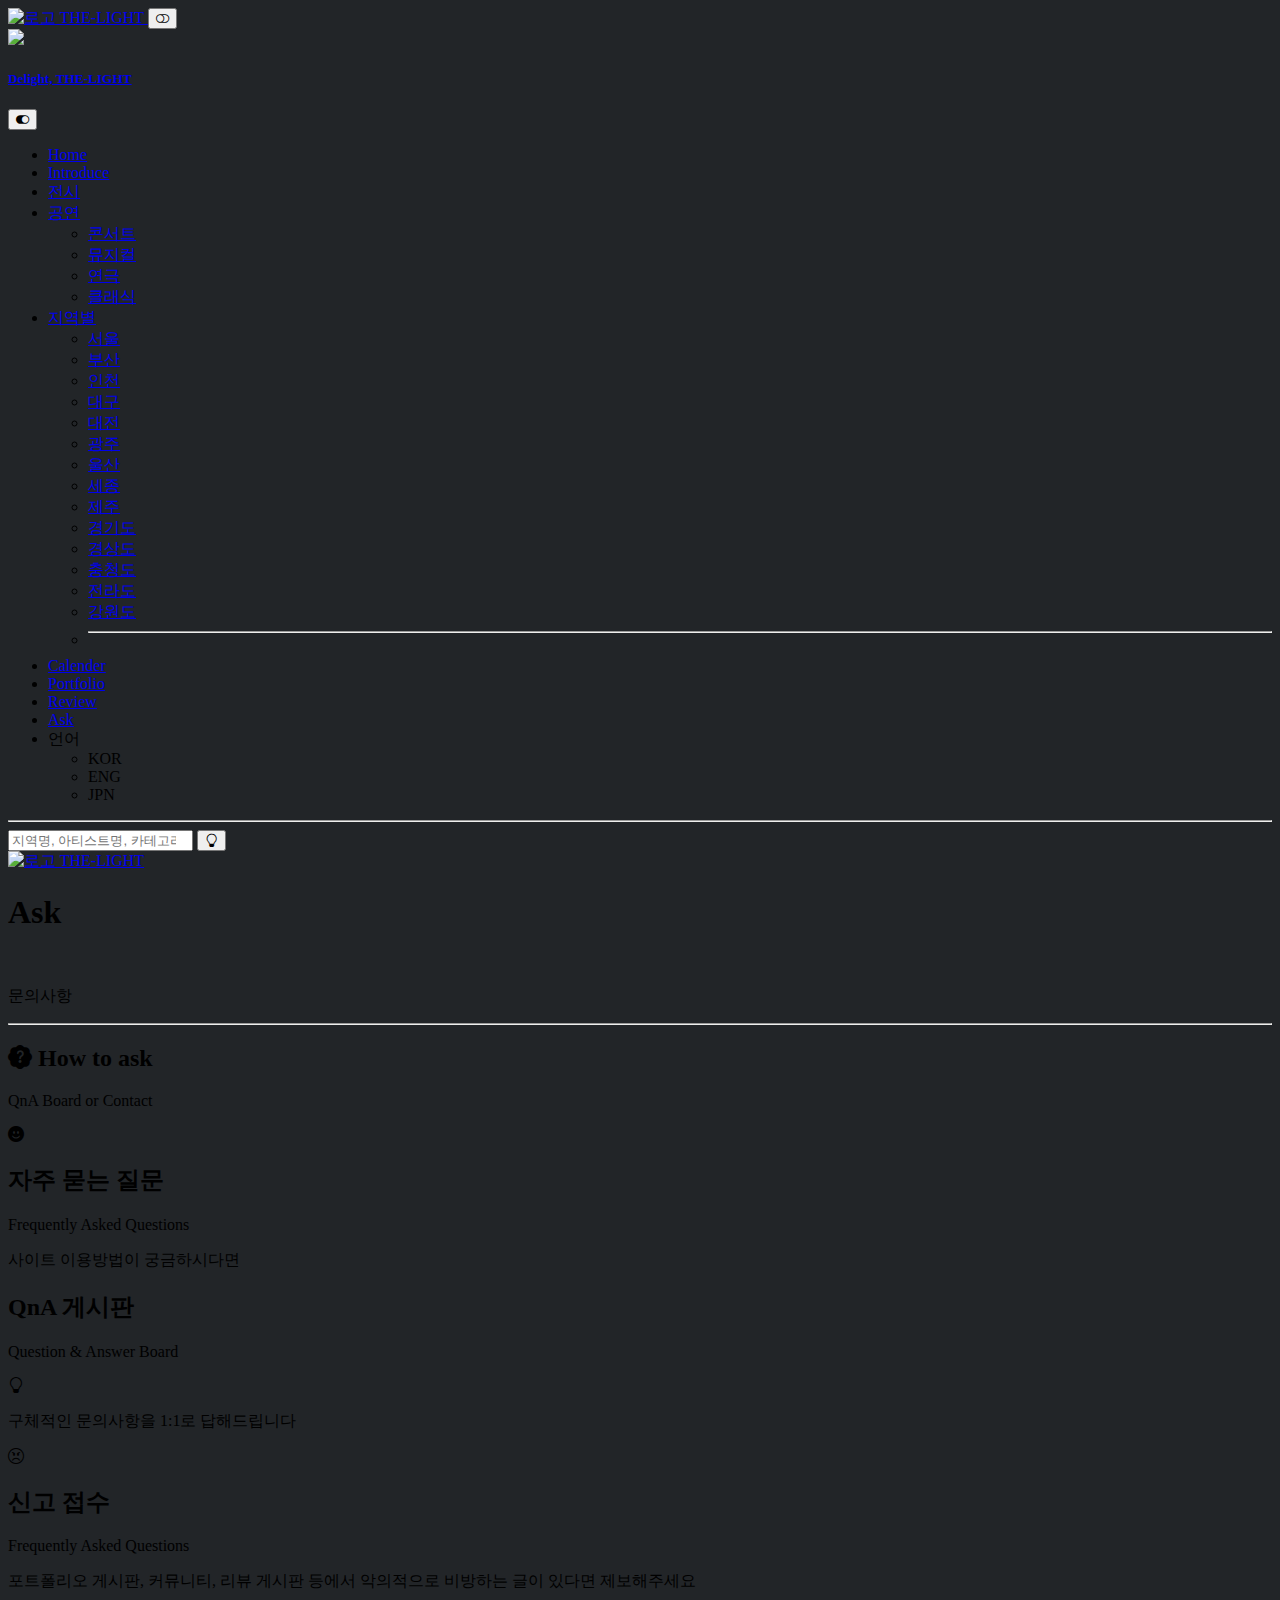
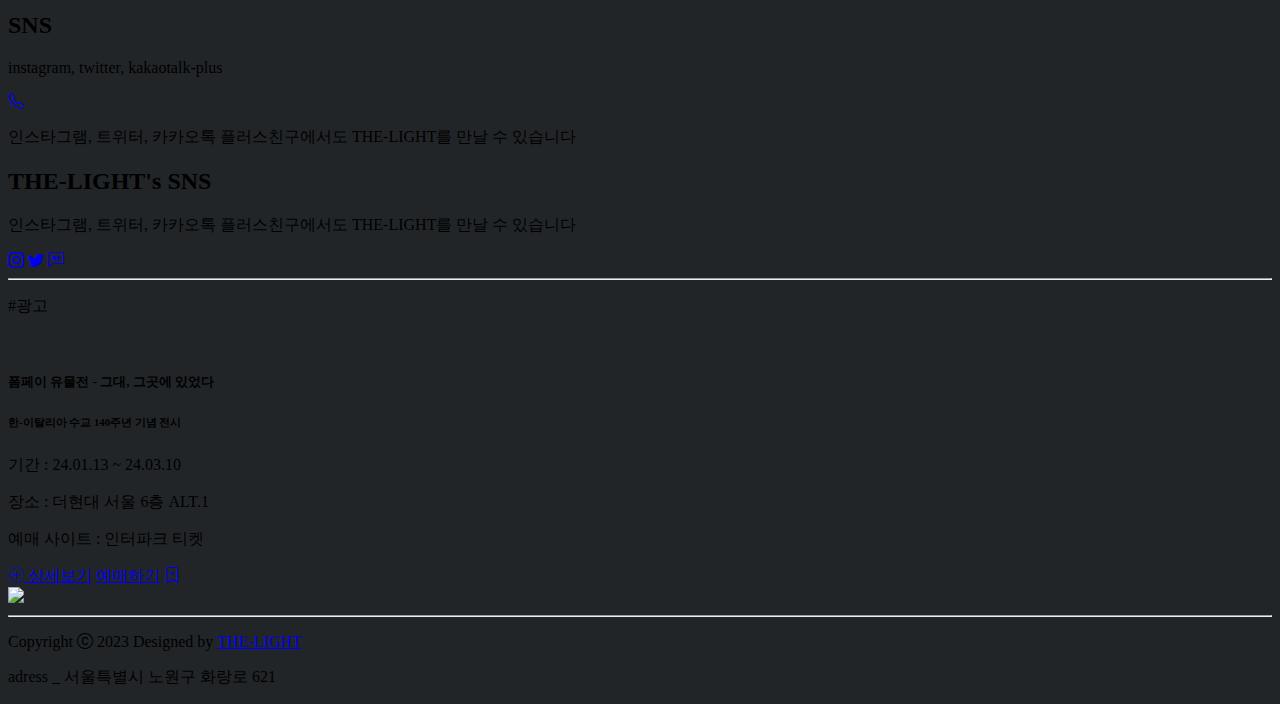
==== ask.html @ be14ea0a "Add files via upload" ====
<!doctype html>
<html lang="ko">
  <head>
    <meta charset="utf-8">
    <meta name="viewport" content="width=device-width, initial-scale=1">
    <title>THE-LIGHT</title>
    <link href="https://cdn.jsdelivr.net/npm/bootstrap@5.1.3/dist/css/bootstrap.min.css" rel="stylesheet" integrity="sha384-1BmE4kWBq78iYhFldvKuhfTAU6auU8tT94WrHftjDbrCEXSU1oBoqyl2QvZ6jIW3" crossorigin="anonymous">
    <link rel="stylesheet" href="https://cdn.jsdelivr.net/npm/bootstrap-icons@1.10.5/font/bootstrap-icons.css">
    <link rel="stylesheet" href="solution-style.css">
    <link rel="preconnect" href="https://fonts.googleapis.com">
    <link rel="preconnect" href="https://fonts.gstatic.com" crossorigin>
    <link href="https://fonts.googleapis.com/css2?family=Gugi&display=swap" rel="stylesheet">
    <style>
        body{background-color:#222528} 
    </style>
   
  </head>

  <body>

<!--네비게이션바-->
<nav class="navbar navbar-expand-lg navbar-dark fixed-bottom data-bs-target">
  <div class="container-fluid">
      <a class="font-white navbar-brand black-han-sans-font" href="index.html">
          <img src="images/light-main-logo-white.png" alt="로고">
          THE-LIGHT
      </a>

      <button class="navbar-toggler" data-bs-toggle="offcanvas" data-bs-target="#nav-menu"
      aria-controls="nav-menu"><i class="bi bi-toggle-off"></i>
      </button>
      <div class="offcanvas offcanvas-end" id="nav-menu">
          <div class="offcanvas-header">
            <a class="navbar-brand" href="index.html">
              <img src="images/light-sub-logo-white.png" class="로고">
              <h5 class="offcanvas-title" id="offcanvasNavbarLabel">Delight, THE-LIGHT</h5>
            </a>
              <button type="button" data-bs-dismiss="offcanvas" aria-label="Close"><i class="bi bi-toggle-on"></i></button>
          </div>
      
          <div class="offcanvas-body dropup">
          <ul id="nav-menu" class="navbar-nav justify-content-end flex-grow-1 pe-3">
              <li class="nav-item">
                  <a class="nav-link" aria-current="page" href="index.html">Home</a>
              </li>
              <li class="nav-item">
                  <a class="nav-link" href="index.html">Introduce</a>
              </li>
              <li class="nav-item dropdown">
                  <a class="nav-link" href="museum.html">전시</a>
              </li>
              <li class="nav-item dropdown">
                  <a class="nav-link dropdown-toggle active" href="#" id="offcanvasNavbarDropdown" role="button" data-bs-toggle="dropdown" aria-expanded="false">
                    공연
                  </a>
                  <ul class="dropdown-menu" aria-labelledby="offcanvasNavbarDropdown">
                    <li><a class="dropdown-item nav-link active" href="concert.html">콘서트</a></li>
                    <li><a class="dropdown-item" href="#">뮤지컬</a></li>
                    <li><a class="dropdown-item" href="#">연극</a></li>
                    <li><a class="dropdown-item" href="#">클래식</a></li>
                  </ul>
              </li>
              <li class="nav-item dropdown">
                  <a class="nav-link dropdown-toggle" href="#" id="offcanvasNavbarDropdown" role="button" data-bs-toggle="dropdown" aria-expanded="false">
                    지역별
                  </a>
                  <ul class="dropdown-menu" aria-labelledby="offcanvasNavbarDropdown">
                    <li><a class="dropdown-item" href="#">서울</a></li>
                    <li><a class="dropdown-item" href="#">부산</a></li>
                    <li><a class="dropdown-item" href="#">인천</a></li>
                    <li><a class="dropdown-item" href="#">대구</a></li>
                    <li><a class="dropdown-item" href="#">대전</a></li>
                    <li><a class="dropdown-item" href="#">광주</a></li>
                    <li><a class="dropdown-item" href="#">울산</a></li>
                    <li><a class="dropdown-item" href="#">세종</a></li>
                    <li><a class="dropdown-item" href="#">제주</a></li>
                    <li><a class="dropdown-item" href="#">경기도</a></li>
                    <li><a class="dropdown-item" href="#">경상도</a></li>
                    <li><a class="dropdown-item" href="#">충청도</a></li>
                    <li><a class="dropdown-item" href="#">전라도</a></li>
                    <li><a class="dropdown-item" href="#">강원도</a></li>

                    <li>
                      <hr class="dropdown-divider">
                    </li>
                  </ul>
              </li>
              <li class="nav-item">
                  <a class="nav-link" href="calender.html">Calender</a>
              </li>
              <li class="nav-item">
                  <a class="nav-link" href="#">Portfolio</a>
              </li>
              <li class="nav-item">
                  <a class="nav-link" href="#">Review</a>
              </li>
              <li class="nav-item">
                  <a class="nav-link" href="ask.html">Ask</a>
              </li>

              <li class="nav-item dropdown">
                  <a class="nav-link active dropdown-toggle" id="offcanvasNavbarDropdown" role="button" data-bs-toggle="dropdown" aria-expanded="false">
                      언어
                    </a>
                    <ul class="dropdown-menu" aria-labelledby="offcanvasNavbarDropdown">
                      <li><a class="dropdown-item">KOR</a></li>
                      <li><a class="dropdown-item">ENG</a></li>
                      <li><a class="dropdown-item">JPN</a></li>
                    </ul>
              </li>
          </ul>

          <hr>
        <form class="d-flex">
          <input class="form-control me-2" type="search" placeholder="지역명, 아티스트명, 카테고리를 입력하세요." aria-label="Search">
          <button class="btn btn-outline-success" type="submit"><i class="bi bi-lightbulb"></i></button>
        </form>

      </div>
    </div>
  </div>
</nav>
  <!--네비게이션 끝-->
       
    
<!--찐 바디-->

<section class="container overflow-hidden py-4" id="ask">

  <div class="container-fluid hover">
    <a class="font-white navbar-brand black-han-sans-font" href="index.html">
        <img src="images/light-main-logo-white.png" alt="로고">
        THE-LIGHT
    </a>
    </div>
</section>

  <div class="py-5" id="ask-header">
      <h1 class="fw-bold ps-5 ms-5">Ask</h1>
      <br/>
      <p class="lead text-white fs-6 ibm-plex-kr-font ps-5 ms-5"> 문의사항
      </p>
      </div>
  </div>




<section class="container overflow-hidden py-5 px-2">
    <hr>

    <div class="text-center py-3">
      <h2><i class="bi bi-patch-question-fill"></i> How to ask</h2>
      <p class="lead text-muted">QnA Board or Contact</p>
  </div>

    <div class="row mb-5 g-4">
        <div class="col-md-6">
            <div class="card-hover shadow rounded p-4">
                <div class="d-flex align-items-center py-3">
                    <i class="bi bi-emoji-smile-fill fs-1"></i>
                    <div class="ms-3">
                        <h2 class="fs-3">자주 묻는 질문</h2>
                        <p class="text-muted">Frequently Asked Questions</p>
                    </div>
                </div>
                <p class="text-muted">사이트 이용방법이 궁금하시다면</p>
           
            </div>
        </div>

        <div class="col-md-6">
            <div class="card-hover shadow rounded p-4">
                <div class="d-flex justify-content-end align-items-center py-3">
                    <div class="ms-3 text-end">
                        <h2 class="fs-3">QnA 게시판</h2>
                        <p class="text-muted">Question & Answer Board</p>
                    </div>
                    <i class="bi bi-lightbulb fs-1 px-3"></i>
                </div>
                <p class="text-muted">구체적인 문의사항을 1:1로 답해드립니다</p>
           
            </div>
        </div>


        <div class="col-md-6">
            <div class="card-hover shadow rounded p-4">
                <div class="d-flex align-items-center py-3">
                    <i class="bi bi-emoji-angry fs-1"></i>
                    <div class="ms-3">
                        <h2 class="fs-3">신고 접수</h2>
                        <p class="text-muted">Frequently Asked Questions</p>
                    </div>
                </div>
                <p class="text-muted">포트폴리오 게시판, 커뮤니티, 리뷰 게시판 등에서 악의적으로 비방하는 글이 있다면 제보해주세요</p>
           
            </div>
        </div>
        <div class="col-md-6">
            <div class="card-hover shadow rounded p-4">
                <div class="d-flex justify-content-end align-items-center py-3">
                    <div class="ms-3 text-end">
                        <h2 class="fs-3"> SNS</h2>
                        <p class="text-muted"> instagram, twitter, kakaotalk-plus </p>
                    </div>
                    <a href="#sns-links"><i class="bi bi-telephone fs-1 px-3 text-white"></i></a>
                </div>
                <p class="text-muted">인스타그램, 트위터, 카카오톡 플러스친구에서도 THE-LIGHT를 만날 수 있습니다</p>
           
            </div>
        </div>

    
    </div>
</section>


<!--SNS-->
<section class="py-5" id="sns-links">
    <div class="container text-center text-white">
        <h2 class="mb-3">THE-LIGHT's SNS</h2>
        <p class="text-white">인스타그램, 트위터, 카카오톡 플러스친구에서도 THE-LIGHT를 만날 수 있습니다</p>
        <div class="d-flex justify-content-evenly px-5 mt-4 w-50 m-auto">
            <a href="#" class="btn btn-primary rounded-pill btn-lg px-4"><i class="bi bi-instagram"></i></a>
            <a href="#" class="btn btn-info rounded-pill btn-lg px-4"><i class="bi bi-twitter"></i></a>
            <a href="#" class="btn btn-warning rounded-pill btn-lg px-4"><i class="bi bi-chat-left-quote"></i></a>
        </div>
    </div>

   </section>





   <!--대문짝 만한 광고-->
   <section class="container overflow-hidden py-5 px-2">
   
       <hr>
      
       <div class="py-3">
         <div class="row justify-content-between align-items-start">
           <div class="col-md-7 col-lg-5 px-lg-5">
             <p class="hahmlett btn btn-dark rounded-pill px-3 btn-sm border border-1 border-muted"> #광고 </p>
            <br/>
             <h5 class="lead fs-4"> 폼페이 유물전 - 그대, 그곳에 있었다</h5>
             <h6 clas="text-muted fb-5 mb-2">한-이탈리아 수교 140주년 기념 전시</h6>
             <p class="lh-lg text-muted">기간 : 24.01.13 ~ 24.03.10 </p>
             <p class="lh-lg text-muted">장소 : 더현대 서울 6층 ALT.1 </p>
             <p class="lh-lg text-muted">예매 사이트 : 인터파크 티켓 </p>
     
             <div class="justify-content-end py-2">
                 <a href="day6.html" class="btn btn-dark btn-sm px-4 border border-1"><i class="bi bi-plus-circle-dotted"></i> 상세보기</a>
                 <a href="https://tickets.interpark.com/goods/23017198" target="_blank" class="btn btn-info  btn-sm px-4">예매하기</a>
                 <a href="#" class="btn btn-dark  btn-sm px-2 border border-1 border-info"><i class="bi bi-bookmark-plus"></i></a>
           </div>
           </div>
     
           <div class="col-md-7 col-lg-5 px-lg-5">
             <img class="img-fluid" src="images/pompay.png">
           </div>
          </div>
       </div>
       <hr>
     
     </section>
   <section class="container overflow-hidden mb-5 px-2">
        <!--풋터-->
        <footer class="bg-dark text-white">
            <div class="container text-center">
                <p class="py-4 mb-0">Copyright <i class="bi bi-c-circle"></i> 2023 Designed by <a href="index.html" target="_blank" class="black-han-sans-font text-white text-decoration-none">THE-LIGHT</a> </p>
            </div>
            <p class="text-muted text-center mb-5">adress _ 서울특별시 노원구 화랑로 621</p>
        </footer>
        
    </section>


    <script src="https://cdn.jsdelivr.net/npm/bootstrap@5.1.3/dist/js/bootstrap.bundle.min.js" integrity="sha384-ka7Sk0Gln4gmtz2MlQnikT1wXgYsOg+OMhuP+IlRH9sENBO0LRn5q+8nbTov4+1p" crossorigin="anonymous"></script>
  </body>
</html>
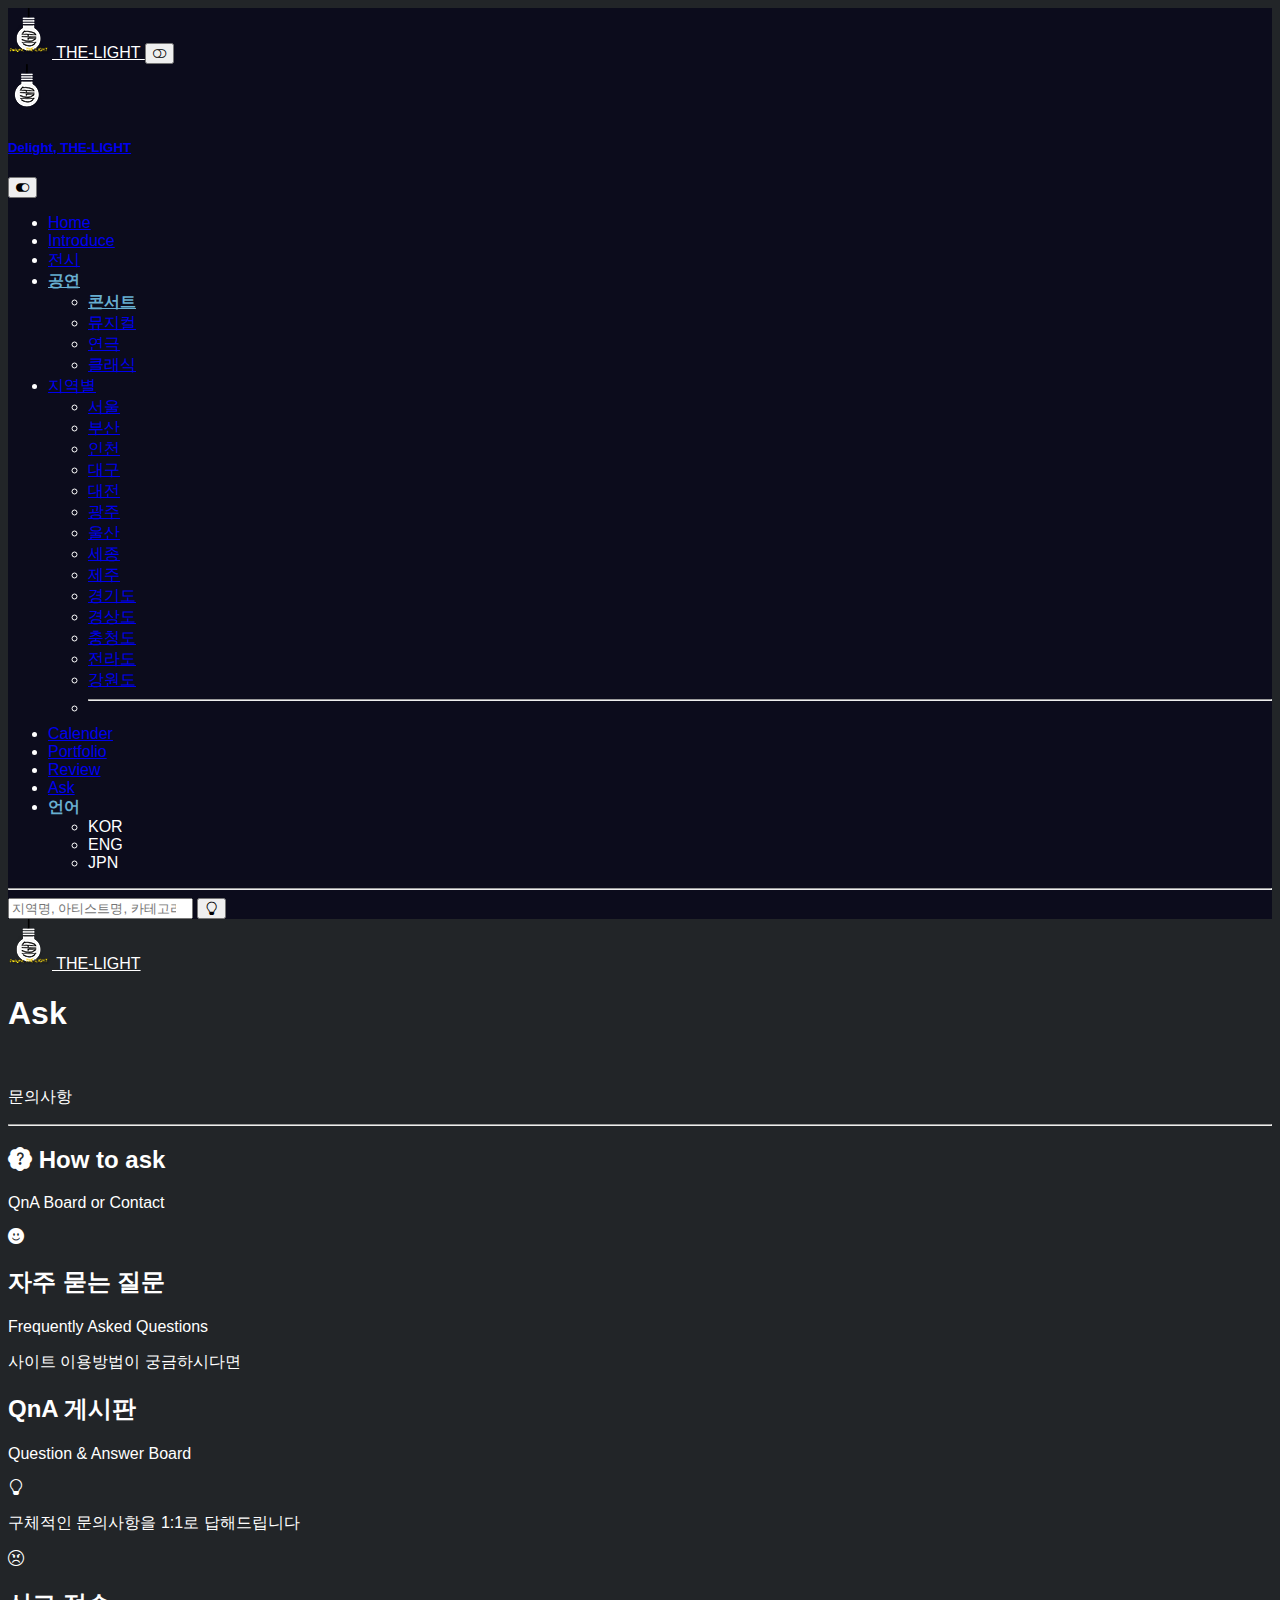
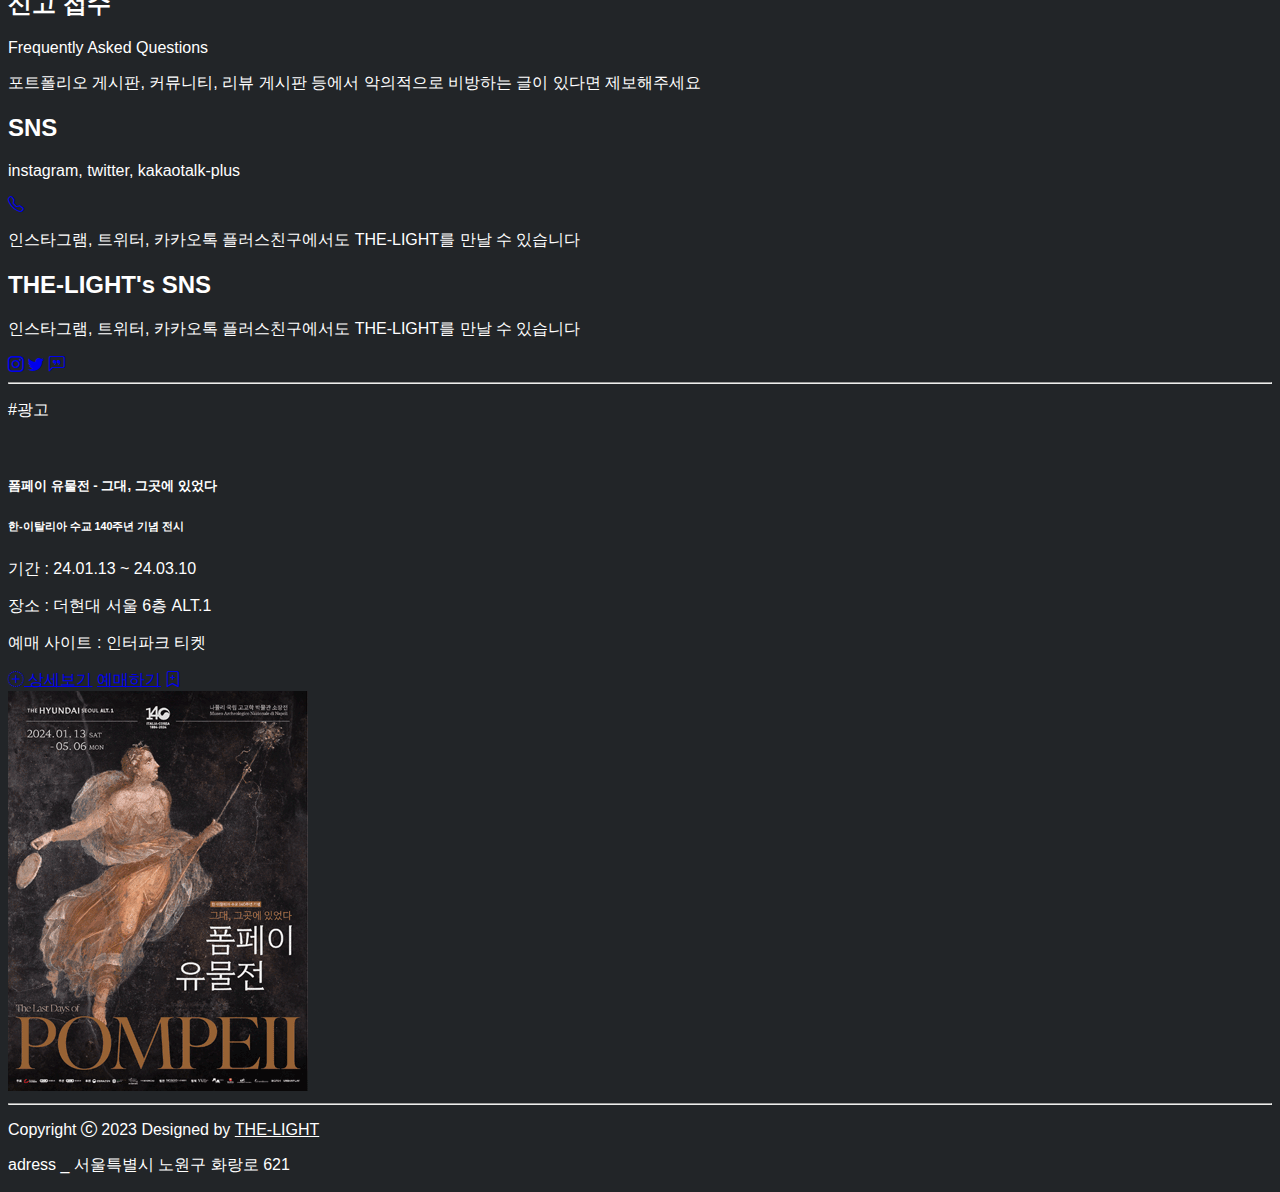
==== commit 2227555b: "Add files via upload" ====
--- a/ask.html
+++ b/ask.html
@@ -156,17 +156,17 @@
 
     <div class="row mb-5 g-4">
         <div class="col-md-6">
-            <div class="card-hover shadow rounded p-4">
-                <div class="d-flex align-items-center py-3">
-                    <i class="bi bi-emoji-smile-fill fs-1"></i>
-                    <div class="ms-3">
-                        <h2 class="fs-3">자주 묻는 질문</h2>
-                        <p class="text-muted">Frequently Asked Questions</p>
-                    </div>
-                </div>
+          <div class="card-hover shadow rounded p-4">
+            <div class="d-flex align-items-center py-3">
+            <i class="bi bi-emoji-smile-fill fs-1"></i>
+            <div class="ms-3">
+            <h2 class="fs-3">자주 묻는 질문</h2>
+            <p class="text-muted">Frequently Asked Questions</p>
+            </div>
+            </div>
                 <p class="text-muted">사이트 이용방법이 궁금하시다면</p>
            
-            </div>
+          </div>
         </div>
 
         <div class="col-md-6">
@@ -178,7 +178,7 @@
                     </div>
                     <i class="bi bi-lightbulb fs-1 px-3"></i>
                 </div>
-                <p class="text-muted">구체적인 문의사항을 1:1로 답해드립니다</p>
+                <p class="text-muted text-end">구체적인 문의사항을 1:1로 답해드립니다</p>
            
             </div>
         </div>
@@ -206,7 +206,7 @@
                     </div>
                     <a href="#sns-links"><i class="bi bi-telephone fs-1 px-3 text-white"></i></a>
                 </div>
-                <p class="text-muted">인스타그램, 트위터, 카카오톡 플러스친구에서도 THE-LIGHT를 만날 수 있습니다</p>
+                <p class="text-muted text-end">인스타그램, 트위터, 카카오톡 플러스친구에서도 THE-LIGHT를 만날 수 있습니다</p>
            
             </div>
         </div>
--- a/solution-style.css
+++ b/solution-style.css
@@ -0,0 +1,126 @@
+body {
+    font-family: 'IBM Plex Sans KR', sans-serif;
+    color: white;
+    background-color: #222528;
+}
+
+h1,h2,h4,h5{font-family: 'Black Han Sans', sans-serif;}
+.black-han-sans-font {
+    font-family: 'Black Han Sans', sans-serif;
+    color:white;}
+
+.afacad{font-family: 'Afacad', sans-serif;}
+
+.josefin-sans{font-family: 'Josefin Sans', sans-serif;
+color:white;}
+
+.Whisper{font-family: 'Whisper', cursive;}
+
+h3{
+font-family: 'Whisper', cursive;
+}
+.ibm-plex-kr-font{
+    font-family: 'IBM Plex Sans KR', sans-serif;
+}
+.hahmlet{font-family: 'Hahmlet', serif;}
+
+
+
+
+/* 네비게이션 영역 */
+.navbar{
+    background-color: rgb(12, 12, 28);
+}
+.offcanvas-header{
+    background-color: rgb(12, 12, 28);
+}
+.offcanvas-body{
+    background-color: rgb(12, 12, 28);
+}
+.nave-menu{
+    color:grey;
+}
+.nav-link:hover{
+    color: white ;
+}
+
+.nav-link.active {
+    font-weight: bold;
+    color: rgb(104, 175, 209) !important;
+}
+
+
+/* 헤더 영역 */
+header {
+    background-image: linear-gradient(to top, rgba(0, 0, 0, 0.8), rgba(0, 0, 0, 0.2)), url(images/main-wave.jpg);
+    background-size: cover;
+    background-position: center top;
+    background-attachment: fixed;
+    margin-top: 3px;
+}
+
+/* 콘서트 영역 */
+#concert-header {
+    background-image: linear-gradient(rgba(0, 0, 0, 0.8), rgba(0, 0, 0, 0.2)), url(images/concert2.jpg);
+    background-size: cover;
+    background-position: center;
+    background-attachment: fixed;
+}
+
+#concert-sub-header {
+    background-color: #090910;
+
+}
+
+/* 전시 */
+#museum-header{
+    background-image: linear-gradient(rgba(0, 0, 0, 0.8), rgba(0, 0, 0, 0.2)), url(images/museum.jpg);
+    background-size: cover;
+    background-position: center;
+    background-attachment: fixed;
+}
+
+/* 캘린더 */
+#calender-header{
+    background-image: linear-gradient(rgba(0, 0, 0, 0.8), rgba(0, 0, 0, 0.2)), url(images/calender.jpg);
+    background-size: cover;
+    background-position: center;
+    background-attachment: fixed;
+}
+.table-active{
+    background-color:gray;
+}
+.table-hover{
+    background-color: rgba(135, 244, 244, 0.607);
+}
+
+
+/* 문의*/
+#ask-header{
+    background-image: linear-gradient(rgba(0, 0, 0, 0.8), rgba(0, 0, 0, 0.2)), url(images/main-wave.jpg);
+    background-size: cover;
+    background-position: center;
+    background-attachment: fixed;
+}
+
+/* 서비스 섹션 */
+.card-hover:hover {
+    background-color: #c7cfef13;
+}
+
+
+/* SNS 영역 */
+#sns-links {
+    background-image: linear-gradient(rgba(0, 0, 0, 0.8), rgba(0, 0, 0, 0.2)), url(images/main-wave.jpg);
+    background-size: cover;
+    background-position: center;
+    background-attachment: fixed;
+}
+
+
+/* 뉴스 섹션 */
+#news {
+    background-image: linear-gradient(rgba(0, 0, 0, 0.5), rgba(0, 0, 0, 0.2)), url(images/news-bg.jpg);
+    background-size: cover;
+    background-position: center;
+}